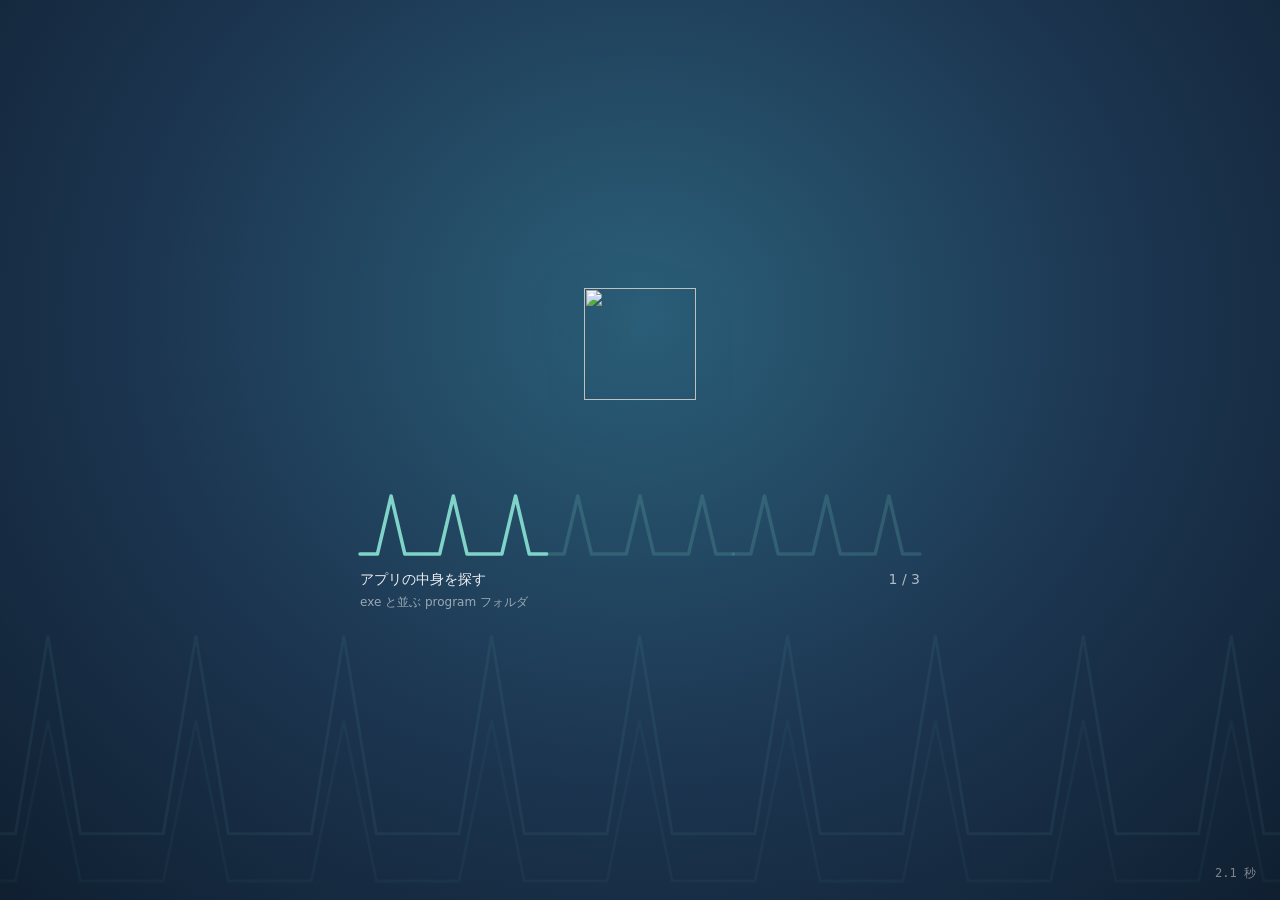
==== desktop/splash/index.html @ 30fa8f6d "版 4.0.0: Flask をやめ Rust（Tauri）の exe に移す・画像の読み込みを並列と裏の処理で速くする・LotScope に倣った配布と更新 - CLAUDE.md を、このリポジト" ====
<!doctype html>
<html lang="ja">
<head>
<meta charset="utf-8">
<meta name="viewport" content="width=device-width,initial-scale=1">
<title>起動中</title>
<!--
  デスクトップ版の起動画面（exe に入る）。窓（Rust・src/main.rs）が確かめた事実だけで進み具合を言う:
  ① アプリの中身を探す ② 新しい版を確かめる ③ 画面を開く。
  窓が splash.brand(name, subtitle)（名前は program/app/brand.json の1か所）/ splash.version(v) / splash.step(id, state, detail) /
  splash.fail(title, detail) を呼ぶ。state: wait（まだ）・now（いま）・ok（済んだ）・warn（注意しつつ進む）・bad（止まった）。
  名乗り（アイコン・名前・版）を中央に大きく、そのすぐ下に進み具合を山の線で（段が 1 つ済むごとに山が描かれる。いまの段はゆっくり明滅）。
  止まったら、同じ名乗りの下の白い面に「次にすること」を主に、理由は控えに（コピーできる）。地は画面の見出しと同じ藍。
  icon.png は作るとき build.rs が program/app/app_icon.py で描く（256px）。
-->
<style>
 :root{
  --navy:#1c3550; --blue:#2b5f79; --deep:#0f1f30; --teal:#2f7d78; --mint:#7fd3c9; --amber:#e6a52e; --coral:#ff8a7a;
  --ink:#1b2733; --muted:#5d6b77; --line:#dbe3e9; --warn:#8a5a00; --code:#f5f7f9;
 }
 *{box-sizing:border-box}
 html,body{height:100%;margin:0}
 body{display:grid;place-content:center;background:radial-gradient(ellipse at 50% 35%,var(--blue) 0%,var(--navy) 55%,var(--deep) 100%);color:#fff;
  font-family:"Yu Gothic UI","Segoe UI",Meiryo,system-ui,sans-serif;font-size:15px;line-height:1.6;overflow:hidden}
 [hidden]{display:none!important}

 /* 名乗り */
 .hero{display:flex;flex-direction:column;align-items:center;text-align:center;width:min(820px,90vw)}
 .logo{width:112px;height:112px;filter:drop-shadow(0 12px 28px rgba(0,0,0,.4));transition:width .3s,height .3s}
 h1{margin:22px 0 0;font:700 44px/1.15 "Segoe UI Variable Display","Segoe UI","Yu Gothic UI",sans-serif;letter-spacing:.01em}
 .sub{margin-top:4px;font-size:18px;opacity:.82}
 .ver{margin-top:12px;min-height:12px;font:600 11px/1 "Segoe UI",sans-serif;letter-spacing:.2em;opacity:.6}

 /* 進み具合: 周期の山の線（8 つの山・段ごとに 2 つ）。まだ＝淡い線、済んだ＝青緑（注意で進んだ段はアンバー）、いま＝明滅、止まった＝珊瑚 */
 .run{width:560px;margin-top:40px}
 .seg{display:block;width:560px;height:70px;overflow:visible}
 .seg path{fill:none;stroke-width:3.5;stroke-linejoin:round;stroke-linecap:round}
 .seg .wait{stroke:rgba(127,211,201,.18)}
 .seg .ok{stroke:var(--mint);filter:drop-shadow(0 0 6px rgba(127,211,201,.5))}
 .seg .warn{stroke:var(--amber)}
 .seg .bad{stroke:var(--coral)}
 .seg .now{stroke:var(--mint);animation:breathe 1.4s ease-in-out infinite}
 @keyframes breathe{0%,100%{opacity:.25}50%{opacity:.85}}
 .step{display:flex;justify-content:space-between;gap:16px;margin-top:8px;font-size:14px;opacity:.92}
 /* 下に敷く同じ山の淡い模様（何も伝えない飾り。読む物の後ろには来ない） */
 .motif{position:fixed;left:-2%;bottom:0;width:104%;height:42vh;pointer-events:none}
 .motif path{fill:none;stroke:rgba(127,211,201,.07);stroke-width:3;vector-effect:non-scaling-stroke}
 .motif path + path{stroke:rgba(127,211,201,.04)}
 .hero{position:relative;z-index:1}
 .count{font-variant-numeric:tabular-nums;opacity:.7}
 .detail{margin-top:2px;min-height:19px;font-size:12px;text-align:left;opacity:.55;white-space:nowrap;overflow:hidden;text-overflow:ellipsis}
 .elapsed{position:fixed;right:24px;bottom:18px;font:12px Consolas,monospace;opacity:.45}

 /* 止まったとき: 名乗りを小さくし、白い面に「次にすること」（主）と理由（控え・コピーできる） */
 body.is-fail .run{display:none}
 body.is-fail .logo{width:72px;height:72px}
 body.is-fail h1{margin-top:12px;font-size:30px}
 .panel{width:min(820px,90vw);margin-top:34px;padding:24px 28px;border-radius:16px;background:#fff;color:var(--ink);text-align:left;box-shadow:0 24px 60px rgba(0,0,0,.35)}
 .panel h2{margin:0;font-size:20px}
 .lead{color:var(--muted);font-size:13px}
 .next{margin-top:14px;padding:14px 16px;border:1px solid #f0d9a8;border-left:4px solid var(--amber);border-radius:10px}
 .label{display:flex;align-items:center;justify-content:space-between;color:var(--warn);font-size:13px;font-weight:700;letter-spacing:.04em}
 .next p{margin:2px 0 0;font-size:15px;font-weight:600;line-height:1.7}
 .why{margin-top:14px}
 .why pre{margin:6px 0 0;max-height:180px;overflow:auto;padding:10px 12px;border-radius:8px;background:var(--code);color:var(--muted);
  font:12px/1.6 Consolas,monospace;white-space:pre-wrap;word-break:break-all}
 .copy{height:26px;padding:0 10px;border:1px solid var(--line);border-radius:6px;background:#fff;color:var(--ink);font-family:inherit;font-size:12px;font-weight:600;letter-spacing:0;cursor:pointer}
 .copy:hover{border-color:var(--teal);color:var(--teal)}
 .copy:focus-visible{outline:2px solid var(--amber);outline-offset:2px}

 @media (prefers-reduced-motion:reduce){.seg .now{animation:none;opacity:.6}.logo{transition:none}}
</style>
</head>
<body>
<svg class="motif" id="motif" viewBox="0 0 1600 400" preserveAspectRatio="none" aria-hidden="true"></svg>
<main class="hero" aria-labelledby="name">
  <img class="logo" src="icon.png" alt="">
  <h1 id="name"></h1>
  <div class="sub" id="subtitle"></div>
  <div class="ver" id="version"></div>
  <section class="run" aria-live="polite" aria-label="起動の進み具合">
    <svg class="seg" id="seg" viewBox="0 0 560 70" aria-hidden="true"></svg>
    <div class="step"><span id="stepTitle"></span><span class="count" id="count"></span></div>
    <div class="detail" id="stepDetail"></div>
  </section>
  <section class="panel" id="panel" role="alert" aria-labelledby="failTitle" hidden>
    <h2 id="failTitle"></h2>
    <div class="lead">直したら、この窓を閉じて開き直してください。</div>
    <div class="next" id="next" hidden><div class="label">次にすること</div><p id="nextText"></p></div>
    <div class="why"><div class="label">理由<button type="button" class="copy" id="copy">理由をコピー</button></div><pre id="why"></pre></div>
  </section>
</main>
<span class="elapsed" id="elapsed">0.0 秒</span>
<script>
(() => {
  const $ = (s) => document.querySelector(s);
  const t0 = performance.now();
  const sec = () => ((performance.now() - t0) / 1000).toFixed(1);
  const timer = setInterval(() => { $("#elapsed").textContent = sec() + " 秒"; }, 100);
  /* 段（窓が step で伝える id の順）。detail は窓が伝えるまでの説明 */
  const STEPS = [
    { id: "program", title: "アプリの中身を探す", detail: "exe と並ぶ program フォルダ", state: "now" },
    { id: "update", title: "新しい版を確かめる", detail: "配る置き場（設定の update_source）", state: "wait" },
    { id: "open", title: "画面を開く", detail: "", state: "wait" },
  ];
  const CURRENT = ["now", "warn", "bad"];
  /* よくある理由 → 次にすること（理由の文から見分ける。当てはまらなければ理由だけ出す） */
  const HINTS = [
    [/program フォルダ|index\.html/, "配られた ZIP を展開したフォルダの exe から開いてください（exe と program フォルダが並んでいる形）。"],
    [/WebView2/, "Microsoft Edge WebView2 ランタイムを入れてから開き直してください（Windows 11 には入っています）。"],
    [/作業場所|書けません/, "この PC の作業場所（%LOCALAPPDATA%\\DefectTrace）に書けるか確かめてから開き直してください。"],
    [/配る版|取り込めません/, "配る置き場に届くか（共有フォルダ・同期の済み具合）を確かめてから開き直してください。"],
  ];
  /** 周期の山の線（SVG のパス）。x0 から幅 w に n 個の山（底 base・頭 top）。頭の左右は山の間隔の 22% ずつ */
  function peaks(x0, w, n, base, top) {
    const step = w / n;
    let d = `M${x0} ${base}`;
    for (let i = 0; i < n; i++) {
      const x = x0 + i * step + step / 2;
      d += ` L${x - step * 0.22} ${base} L${x} ${top} L${x + step * 0.22} ${base}`;
    }
    return d + ` L${x0 + w} ${base}`;
  }
  /* 段ごとに 3 つの山（560px を段の数で分ける）。段の線は隣とつながる */
  const PEAKS = 3, W = 560 / STEPS.length;
  $("#seg").innerHTML = STEPS.map((_, i) => `<path d="${peaks(i * W, W, PEAKS, 64, 6)}"/>`).join("");
  $("#motif").innerHTML = `<path d="${peaks(0, 1600, 9, 330, 120)}"/><path d="${peaks(0, 1600, 9, 380, 210)}"/>`;

  /** 段の状態を、山の線といまの 1 段に描く */
  function paint() {
    STEPS.forEach((s, i) => { $("#seg").children[i].setAttribute("class", s.state); });
    const i = STEPS.findIndex((s) => CURRENT.includes(s.state));
    const cur = STEPS[i < 0 ? STEPS.length - 1 : i];
    $("#stepTitle").textContent = cur.title;
    $("#stepDetail").textContent = cur.detail;
    $("#count").textContent = `${i < 0 ? STEPS.length : i + 1} / ${STEPS.length}`;
  }

  window.splash = {
    brand(name, subtitle) {
      $("#name").textContent = name;
      $("#subtitle").textContent = subtitle;
      document.title = name + " — 起動中";
    },
    version(v) { $("#version").textContent = v ? "VER " + v : ""; },
    step(id, state, detail) {
      const k = STEPS.findIndex((s) => s.id === id);
      if (k < 0) return;
      STEPS[k].state = state;
      if (detail) STEPS[k].detail = detail;
      const next = STEPS[k + 1];
      if (state === "ok" && next && next.state === "wait") next.state = "now";
      paint();
    },
    fail(title, detail) {
      clearInterval(timer);
      $("#elapsed").textContent = sec() + " 秒";
      STEPS.forEach((s) => { if (s.state === "now") s.state = "bad"; });
      paint();
      $("#failTitle").textContent = title;
      const hint = HINTS.find(([re]) => re.test(detail));
      $("#next").hidden = !hint;
      $("#nextText").textContent = hint ? hint[1] : "";
      $("#why").textContent = detail;
      $("#panel").hidden = false;
      document.body.classList.add("is-fail");
      document.title = title;
    },
  };

  /* 理由をコピー（問い合わせるときに写せる）。クリップボードが使えなければ選んで写す */
  $("#copy").onclick = async () => {
    const text = $("#why").textContent;
    try { await navigator.clipboard.writeText(text); } catch (_) {
      const r = document.createRange(); r.selectNodeContents($("#why"));
      const sel = getSelection(); sel.removeAllRanges(); sel.addRange(r); document.execCommand("copy");
    }
    $("#copy").textContent = "コピーしました";
    setTimeout(() => { $("#copy").textContent = "理由をコピー"; }, 1600);
  };
  paint();
})();
</script>
</body>
</html>
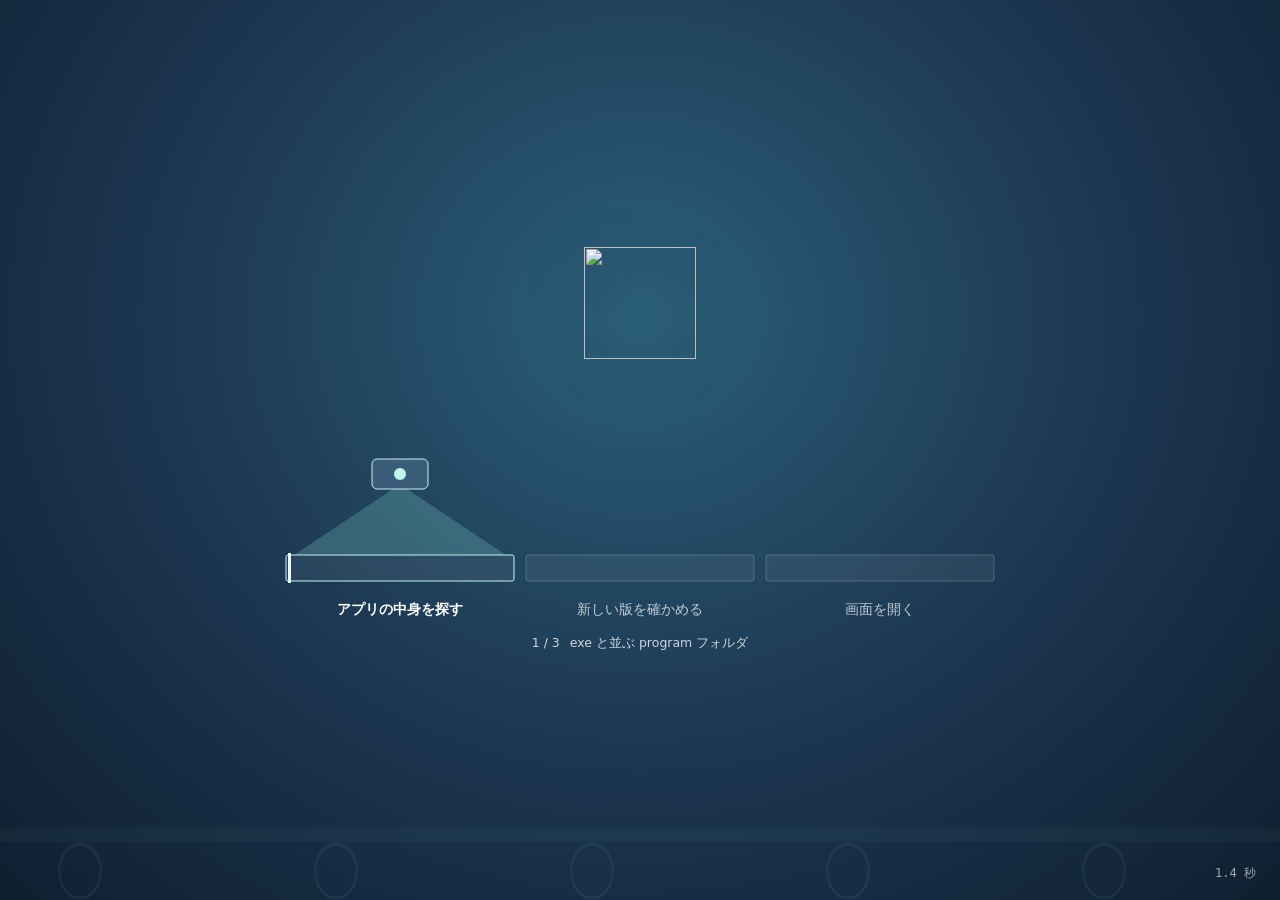
==== commit af67160c: "版 4.6.0: 初期の表示項目の見分けと外すときの確かめ・開発者が決める表示の初期値・起動画面を表面検査計らしく・Windows のドラッグ＆ドロップを直す - 窓のファイルのドロップ受けを外す（W" ====
--- a/desktop/splash/index.html
+++ b/desktop/splash/index.html
@@ -9,7 +9,9 @@
   ① アプリの中身を探す ② 新しい版を確かめる ③ 画面を開く。
   窓が splash.brand(name, subtitle)（名前は program/app/brand.json の1か所）/ splash.version(v) / splash.step(id, state, detail) /
   splash.fail(title, detail) を呼ぶ。state: wait（まだ）・now（いま）・ok（済んだ）・warn（注意しつつ進む）・bad（止まった）。
-  名乗り（アイコン・名前・版）を中央に大きく、そのすぐ下に進み具合を山の線で（段が 1 つ済むごとに山が描かれる。いまの段はゆっくり明滅）。
+  名乗り（アイコン・名前・版）を中央に大きく、そのすぐ下に進み具合を「流れる板と検査のカメラ」で見せる（2 回の案出しと採点で決めた:
+  program/tools/proposals/2026-10-27-splash*）。板を段ごとに 3 区間に分け、済んだ区間は検査済みの色と欠陥の印、いまの区間の上に
+  カメラが乗って光を落とし、板の上を走査線が走る。絵の下に段の名前（済んだ段に ✓・いまの段を太く）、その下に数と詳しい文。
   止まったら、同じ名乗りの下の白い面に「次にすること」を主に、理由は控えに（コピーできる）。地は画面の見出しと同じ藍。
   icon.png は作るとき build.rs が program/app/app_icon.py で描く（256px）。
 -->
@@ -29,27 +31,32 @@
  .logo{width:112px;height:112px;filter:drop-shadow(0 12px 28px rgba(0,0,0,.4));transition:width .3s,height .3s}
  h1{margin:22px 0 0;font:700 44px/1.15 "Segoe UI Variable Display","Segoe UI","Yu Gothic UI",sans-serif;letter-spacing:.01em}
  .sub{margin-top:4px;font-size:18px;opacity:.82}
- .ver{margin-top:12px;min-height:12px;font:600 11px/1 "Segoe UI",sans-serif;letter-spacing:.2em;opacity:.6}
-
- /* 進み具合: 周期の山の線（8 つの山・段ごとに 2 つ）。まだ＝淡い線、済んだ＝青緑（注意で進んだ段はアンバー）、いま＝明滅、止まった＝珊瑚 */
- .run{width:560px;margin-top:40px}
- .seg{display:block;width:560px;height:70px;overflow:visible}
- .seg path{fill:none;stroke-width:3.5;stroke-linejoin:round;stroke-linecap:round}
- .seg .wait{stroke:rgba(127,211,201,.18)}
- .seg .ok{stroke:var(--mint);filter:drop-shadow(0 0 6px rgba(127,211,201,.5))}
- .seg .warn{stroke:var(--amber)}
- .seg .bad{stroke:var(--coral)}
- .seg .now{stroke:var(--mint);animation:breathe 1.4s ease-in-out infinite}
- @keyframes breathe{0%,100%{opacity:.25}50%{opacity:.85}}
- .step{display:flex;justify-content:space-between;gap:16px;margin-top:8px;font-size:14px;opacity:.92}
- /* 下に敷く同じ山の淡い模様（何も伝えない飾り。読む物の後ろには来ない） */
- .motif{position:fixed;left:-2%;bottom:0;width:104%;height:42vh;pointer-events:none}
- .motif path{fill:none;stroke:rgba(127,211,201,.07);stroke-width:3;vector-effect:non-scaling-stroke}
- .motif path + path{stroke:rgba(127,211,201,.04)}
+ .ver{margin-top:12px;min-height:12px;font:600 11px/1 "Segoe UI",sans-serif;letter-spacing:.2em;opacity:.78}
+
+ /* 進み具合: 流れる板の 3 区間とカメラ。まだ＝淡い区間、済んだ＝青緑の区間と欠陥の印（注意で進んだ段はアンバー）、いま＝カメラと光と走査線、止まった＝珊瑚 */
+ .run{width:720px;margin-top:40px}
+ .seg{display:block;width:720px;height:140px;overflow:visible}
+ .seg .sec{fill:rgba(255,255,255,.06);stroke:rgba(255,255,255,.2);stroke-width:1}
+ .seg .dots,.seg .cam,.seg .lamp,.seg .cone,.seg .beam{opacity:0}
+ .seg .cam{fill:#3b5d7a;stroke:#bff3ec;stroke-width:1}.seg .lamp{fill:#bff3ec}.seg .cone{fill:rgba(127,211,201,.26)}.seg .beam{fill:#e8fffb}
+ .seg .ok .sec{fill:rgba(127,211,201,.2);stroke:var(--mint)}.seg .ok .dots{opacity:1}
+ .seg .warn .sec{fill:rgba(230,165,46,.18);stroke:var(--amber)}.seg .warn .dots{opacity:1}
+ .seg .bad .sec{fill:rgba(255,138,122,.14);stroke:var(--coral)}
+ .seg .now .sec{stroke:#bff3ec}.seg .now .cam,.seg .now .lamp,.seg .now .beam{opacity:1}
+ .seg .now .cone{opacity:1;animation:breathe 1.4s ease-in-out infinite}.seg .now .beam{animation:sweep 1.5s linear infinite}
+ @keyframes breathe{0%,100%{opacity:.4}50%{opacity:1}}
+ @keyframes sweep{from{transform:translateX(0)}to{transform:translateX(200px)}}
+ .legs{display:grid;grid-template-columns:repeat(3,1fr);margin-top:10px;font-size:13.5px;color:rgba(255,255,255,.72);text-align:center}
+ .legs .now{color:#fff;font-weight:700}.legs .ok{color:var(--mint)}.legs .ok::before{content:"✓ "}.legs .warn{color:var(--amber)}.legs .warn::before{content:"! "}
+ .legs .bad{color:var(--coral);font-weight:700}
+ .step{display:flex;justify-content:center;gap:10px;margin-top:12px;font-size:12.5px;opacity:.78;min-height:19px}
+ .count{font-variant-numeric:tabular-nums;white-space:nowrap}
+ .detail{max-width:640px;white-space:nowrap;overflow:hidden;text-overflow:ellipsis}
+ /* 下に敷く板とローラーの淡い断面（何も伝えない飾り。読む物の後ろには来ない） */
+ .motif{position:fixed;left:0;bottom:0;width:100%;height:46vh;pointer-events:none}
+ .motif .strip{fill:rgba(127,211,201,.04)}.motif .roll{fill:none;stroke:rgba(127,211,201,.08);stroke-width:3}
  .hero{position:relative;z-index:1}
- .count{font-variant-numeric:tabular-nums;opacity:.7}
- .detail{margin-top:2px;min-height:19px;font-size:12px;text-align:left;opacity:.55;white-space:nowrap;overflow:hidden;text-overflow:ellipsis}
- .elapsed{position:fixed;right:24px;bottom:18px;font:12px Consolas,monospace;opacity:.45}
+ .elapsed{position:fixed;right:24px;bottom:18px;font:12px Consolas,monospace;opacity:.6}
 
  /* 止まったとき: 名乗りを小さくし、白い面に「次にすること」（主）と理由（控え・コピーできる） */
  body.is-fail .run{display:none}
@@ -68,7 +75,7 @@
  .copy:hover{border-color:var(--teal);color:var(--teal)}
  .copy:focus-visible{outline:2px solid var(--amber);outline-offset:2px}
 
- @media (prefers-reduced-motion:reduce){.seg .now{animation:none;opacity:.6}.logo{transition:none}}
+ @media (prefers-reduced-motion:reduce){.seg .now .cone,.seg .now .beam{animation:none}.logo{transition:none}}
 </style>
 </head>
 <body>
@@ -79,9 +86,9 @@
   <div class="sub" id="subtitle"></div>
   <div class="ver" id="version"></div>
   <section class="run" aria-live="polite" aria-label="起動の進み具合">
-    <svg class="seg" id="seg" viewBox="0 0 560 70" aria-hidden="true"></svg>
-    <div class="step"><span id="stepTitle"></span><span class="count" id="count"></span></div>
-    <div class="detail" id="stepDetail"></div>
+    <svg class="seg" id="seg" viewBox="0 0 720 140" aria-hidden="true"></svg>
+    <div class="legs" id="legs"></div>
+    <div class="step"><span class="count" id="count"></span><span class="detail" id="stepDetail"></span></div>
   </section>
   <section class="panel" id="panel" role="alert" aria-labelledby="failTitle" hidden>
     <h2 id="failTitle"></h2>
@@ -111,27 +118,38 @@
     [/作業場所|書けません/, "この PC の作業場所（%LOCALAPPDATA%\\DefectTrace）に書けるか確かめてから開き直してください。"],
     [/配る版|取り込めません/, "配る置き場に届くか（共有フォルダ・同期の済み具合）を確かめてから開き直してください。"],
   ];
-  /** 周期の山の線（SVG のパス）。x0 から幅 w に n 個の山（底 base・頭 top）。頭の左右は山の間隔の 22% ずつ */
-  function peaks(x0, w, n, base, top) {
-    const step = w / n;
-    let d = `M${x0} ${base}`;
-    for (let i = 0; i < n; i++) {
-      const x = x0 + i * step + step / 2;
-      d += ` L${x - step * 0.22} ${base} L${x} ${top} L${x + step * 0.22} ${base}`;
-    }
-    return d + ` L${x0 + w} ${base}`;
+  /* 欠陥の印（画面の MAP と同じ: ● 穴 赤・▲ 汚れ 青・■ キズ 緑・★ 周期 橙） */
+  function mark(k, x, y, r) {
+    const c = ["#e0412c", "#4c8dff", "#2fbf71", "#e6a52e"][k];
+    if (k === 0) return `<circle cx="${x}" cy="${y}" r="${r}" fill="${c}"/>`;
+    if (k === 2) return `<rect x="${x - r}" y="${y - r}" width="${2 * r}" height="${2 * r}" fill="${c}"/>`;
+    const pts = k === 1 ? [[0, -1], [1, 1], [-1, 1]]
+      : [...Array(10)].map((_, i) => { const a = -Math.PI / 2 + (i * Math.PI) / 5, m = i % 2 ? 0.45 : 1; return [Math.cos(a) * m, Math.sin(a) * m]; });
+    return `<path d="M${pts.map(([px, py]) => `${(x + px * r).toFixed(1)} ${(y + py * r).toFixed(1)}`).join("L")}Z" fill="${c}"/>`;
   }
-  /* 段ごとに 3 つの山（560px を段の数で分ける）。段の線は隣とつながる */
-  const PEAKS = 3, W = 560 / STEPS.length;
-  $("#seg").innerHTML = STEPS.map((_, i) => `<path d="${peaks(i * W, W, PEAKS, 64, 6)}"/>`).join("");
-  $("#motif").innerHTML = `<path d="${peaks(0, 1600, 9, 330, 120)}"/><path d="${peaks(0, 1600, 9, 380, 210)}"/>`;
-
-  /** 段の状態を、山の線といまの 1 段に描く */
+  /* 段ごとの区間: 板（済むと検査済みの色と欠陥の印）・その上のカメラと光・板の上を走る走査線。印の置き場は決まった乱数で毎回同じ */
+  let seed = 7;
+  const rnd = () => (seed = (seed * 16807) % 2147483647) / 2147483647;
+  const W = 720 / STEPS.length, SY = 106;
+  $("#seg").innerHTML = STEPS.map((_, i) => {
+    const x = i * W, cx = x + W / 2;
+    let dots = "";
+    // 6 つの印を区間の 6 つの枠に 1 つずつ（触れ合わない）
+    for (let k = 0; k < 6; k++) dots += mark(k % 4, x + 20 + (k + 0.2 + rnd() * 0.6) * ((W - 40) / 6), SY + 7 + rnd() * 12, 4.2);
+    return `<g><path class="cone" d="M${cx - 7} 40 L${x + 14} ${SY} L${x + W - 14} ${SY} L${cx + 7} 40Z"/>`
+      + `<rect class="sec" x="${x + 6}" y="${SY}" width="${W - 12}" height="26" rx="2"/><g class="dots">${dots}</g>`
+      + `<rect class="beam" x="${x + 8}" y="${SY - 2}" width="3" height="30"/>`
+      + `<rect class="cam" x="${cx - 28}" y="10" width="56" height="30" rx="5"/><circle class="lamp" cx="${cx}" cy="25" r="6"/></g>`;
+  }).join("");
+  $("#legs").innerHTML = STEPS.map((s) => `<span>${s.title}</span>`).join("");
+  $("#motif").innerHTML = '<rect class="strip" x="0" y="330" width="1600" height="14"/>'
+    + [100, 420, 740, 1060, 1380].map((x) => `<circle class="roll" cx="${x}" cy="372" r="26"/>`).join("");
+
+  /** 段の状態を、板の区間・段の名前・いまの 1 段の文に描く */
   function paint() {
-    STEPS.forEach((s, i) => { $("#seg").children[i].setAttribute("class", s.state); });
+    STEPS.forEach((s, i) => { $("#seg").children[i].setAttribute("class", s.state); $("#legs").children[i].className = s.state; });
     const i = STEPS.findIndex((s) => CURRENT.includes(s.state));
     const cur = STEPS[i < 0 ? STEPS.length - 1 : i];
-    $("#stepTitle").textContent = cur.title;
     $("#stepDetail").textContent = cur.detail;
     $("#count").textContent = `${i < 0 ? STEPS.length : i + 1} / ${STEPS.length}`;
   }
@@ -158,7 +176,7 @@
       STEPS.forEach((s) => { if (s.state === "now") s.state = "bad"; });
       paint();
       $("#failTitle").textContent = title;
-      const hint = HINTS.find(([re]) => re.test(detail));
+      const hint = HINTS.find(([re]) => re.test(title + "\n" + detail));
       $("#next").hidden = !hint;
       $("#nextText").textContent = hint ? hint[1] : "";
       $("#why").textContent = detail;
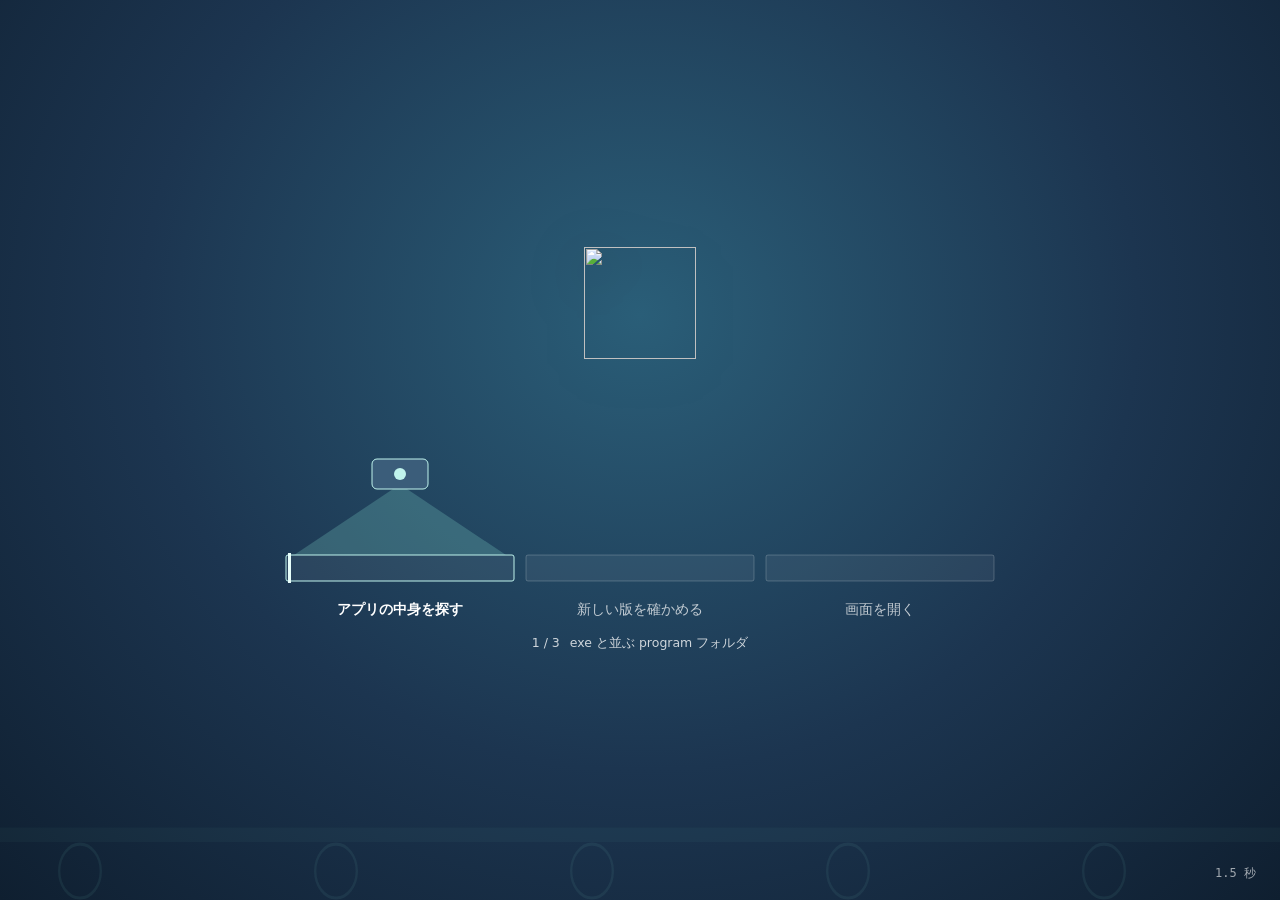
==== commit f4adabf3: "版 4.9.0: 作る・配る・試す道具を Python から Rust（cargo xtask）へ - desktop/xtask（作業用クレート・workspace）: アイコン（build.rs " ====
--- a/desktop/splash/index.html
+++ b/desktop/splash/index.html
@@ -13,7 +13,7 @@
   program/tools/proposals/2026-10-27-splash*）。板を段ごとに 3 区間に分け、済んだ区間は検査済みの色と欠陥の印、いまの区間の上に
   カメラが乗って光を落とし、板の上を走査線が走る。絵の下に段の名前（済んだ段に ✓・いまの段を太く）、その下に数と詳しい文。
   止まったら、同じ名乗りの下の白い面に「次にすること」を主に、理由は控えに（コピーできる）。地は画面の見出しと同じ藍。
-  icon.png は作るとき build.rs が program/app/app_icon.py で描く（256px）。
+  icon.png は作るとき build.rs が desktop/xtask/src/icon.rs で描く（256px）。
 -->
 <style>
  :root{
